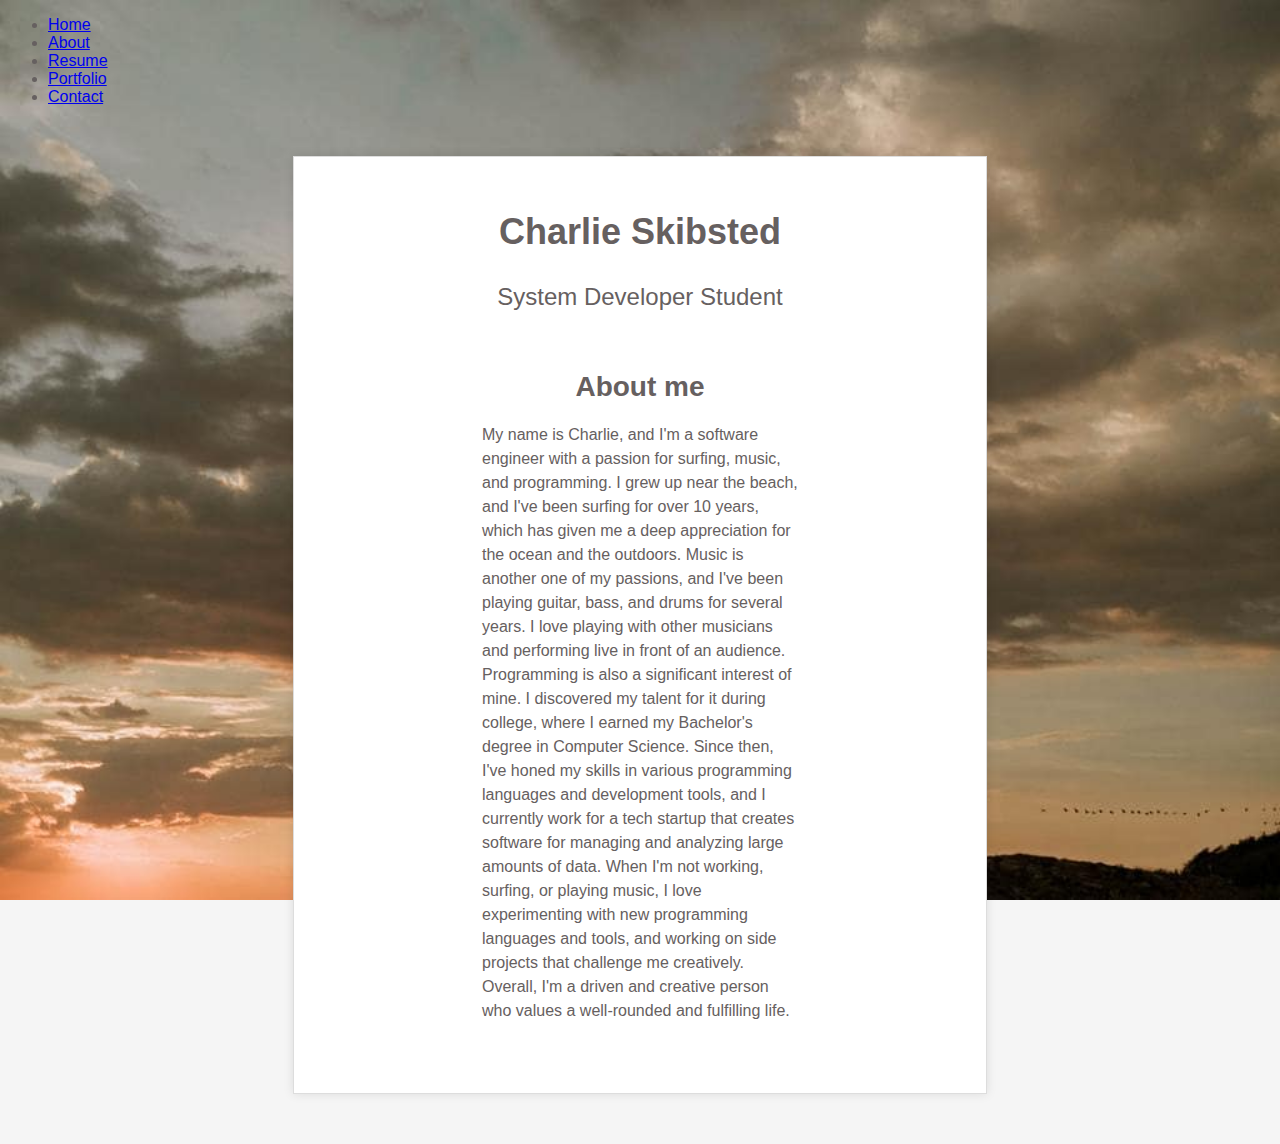
==== about.html @ 66c0c56f "Labb 2 part 1 Webbutveckling" ====
<!DOCTYPE html>
<html>
  <head>
    <title>About | My CV</title>
    <meta charset="UTF-8" />
    <meta http-equiv="X-UA-Compatible" content="IE=edge" />
    <meta
      name="viewport"
      content="width=device-width, initial-scale=1.0"
    />
    <link
      rel="stylesheet"
      type="text/css"
      href="CSS/backgroundimg.css"
    />
    <link
      rel="stylesheet"
      type="text/css"
      href="CSS/aboutstyle.css"
    />
    <link rel="stylesheet" type="text/css" href="css/nav.css" />
    <link rel="preconnect" href="https://fonts.googleapis.com" />
    <link
      rel="preconnect"
      href="https://fonts.gstatic.com"
      crossorigin
    />
    <link
      href="https://fonts.googleapis.com/css2?family=Lato:ital,wght@0,300;1,400&family=Roboto:wght@100&display=swap"
      rel="stylesheet"
    />
  </head>
  <body>
    <header>
      <nav>
        <ul>
          <li><a href="index.html">Home</a></li>
          <li><a href="about.html" class="active">About</a></li>
          <li><a href="resume.html">Resume</a></li>
          <li><a href="portfolio.html">Portfolio</a></li>
          <li><a href="contact.html">Contact</a></li>
        </ul>
      </nav>
    </header>
    <main>
      <div class="about-container">
        <div class="profile-section">
          <div class="profile-details">
            <h1 class="name">Charlie Skibsted</h1>
            <h2 class="title">System Developer Student</h2>
          </div>
        </div>
        <div class="resume-section">
          <h3 class="section-title">About me</h3>
          <p class="resume-content">
            My name is Charlie, and I'm a software engineer with a
            passion for surfing, music, and programming. I grew up
            near the beach, and I've been surfing for over 10 years,
            which has given me a deep appreciation for the ocean and
            the outdoors. Music is another one of my passions, and
            I've been playing guitar, bass, and drums for several
            years. I love playing with other musicians and performing
            live in front of an audience. Programming is also a
            significant interest of mine. I discovered my talent for
            it during college, where I earned my Bachelor's degree in
            Computer Science. Since then, I've honed my skills in
            various programming languages and development tools, and I
            currently work for a tech startup that creates software
            for managing and analyzing large amounts of data. When I'm
            not working, surfing, or playing music, I love
            experimenting with new programming languages and tools,
            and working on side projects that challenge me creatively.
            Overall, I'm a driven and creative person who values a
            well-rounded and fulfilling life.
          </p>
        </div>
      </div>
    </main>
  </body>
</html>
---- CSS/backgroundimg.css ----
body {
  font-family: "Helvetica Neue", sans-serif;
  background-image: url("/Media/Himmel.jpg");
  background-size: 100% 100%;
  background-repeat: no-repeat;
  background-attachment: fixed;
}
---- CSS/aboutstyle.css ----
/* Set default font and background colors for the page */
body {
  font-family: "Helvetica Neue", sans-serif;
  background-color: #f5f5f5;
  color: #666060;
}

/* about Container */

.about-container {
  background-color: #fff;
  width: 50%;
  max-width: 900px;
  margin: 50px auto;
  padding: 30px;
  border: 1px solid #ddd;
  box-shadow: 0 0 10px rgba(0, 0, 0, 0.1);
}

/* Profile Section */

.profile-section {
  width: 100%;
  display: flex;
  align-items: center;
  margin-bottom: 40px;
  text-align: center;
}

.profile-details {
  width: 100%;
  display: flex;
  flex-direction: column;
  text-align: center;
}

.name {
  font-size: 36px;
  font-weight: bold;
  margin-bottom: 10px;
}

.title {
  font-size: 24px;
  font-weight: normal;
}

/* About Section */

.section-title {
  font-size: 28px;
  font-weight: bold;
  margin-bottom: 20px;
  text-align: center;
}

.resume-section {
  width: 50%;
  margin-left: 25%;
  margin-right: 25%;
  margin-bottom: 40px;
  text-align: left;
}

.resume-content {
  font-size: 16px;
  line-height: 1.5;
  margin-bottom: 40px;
}

.work-experience-section {
  margin-bottom: 40px;
}

.work-experience-description {
  font-size: 16px;
  line-height: 1.5;
  margin-bottom: 20px;
}

@media only screen and (max-width: 768px) {
  .resume-section {
    width: 100%;
    margin-left: 0%;
    margin-right: 0%;
    margin-bottom: 40px;
  }
  .cv-container {
    background-color: #fff;
    width: 80%;
    max-width: 900px;
    margin: 50px auto;
    padding: 30px;
  }
}
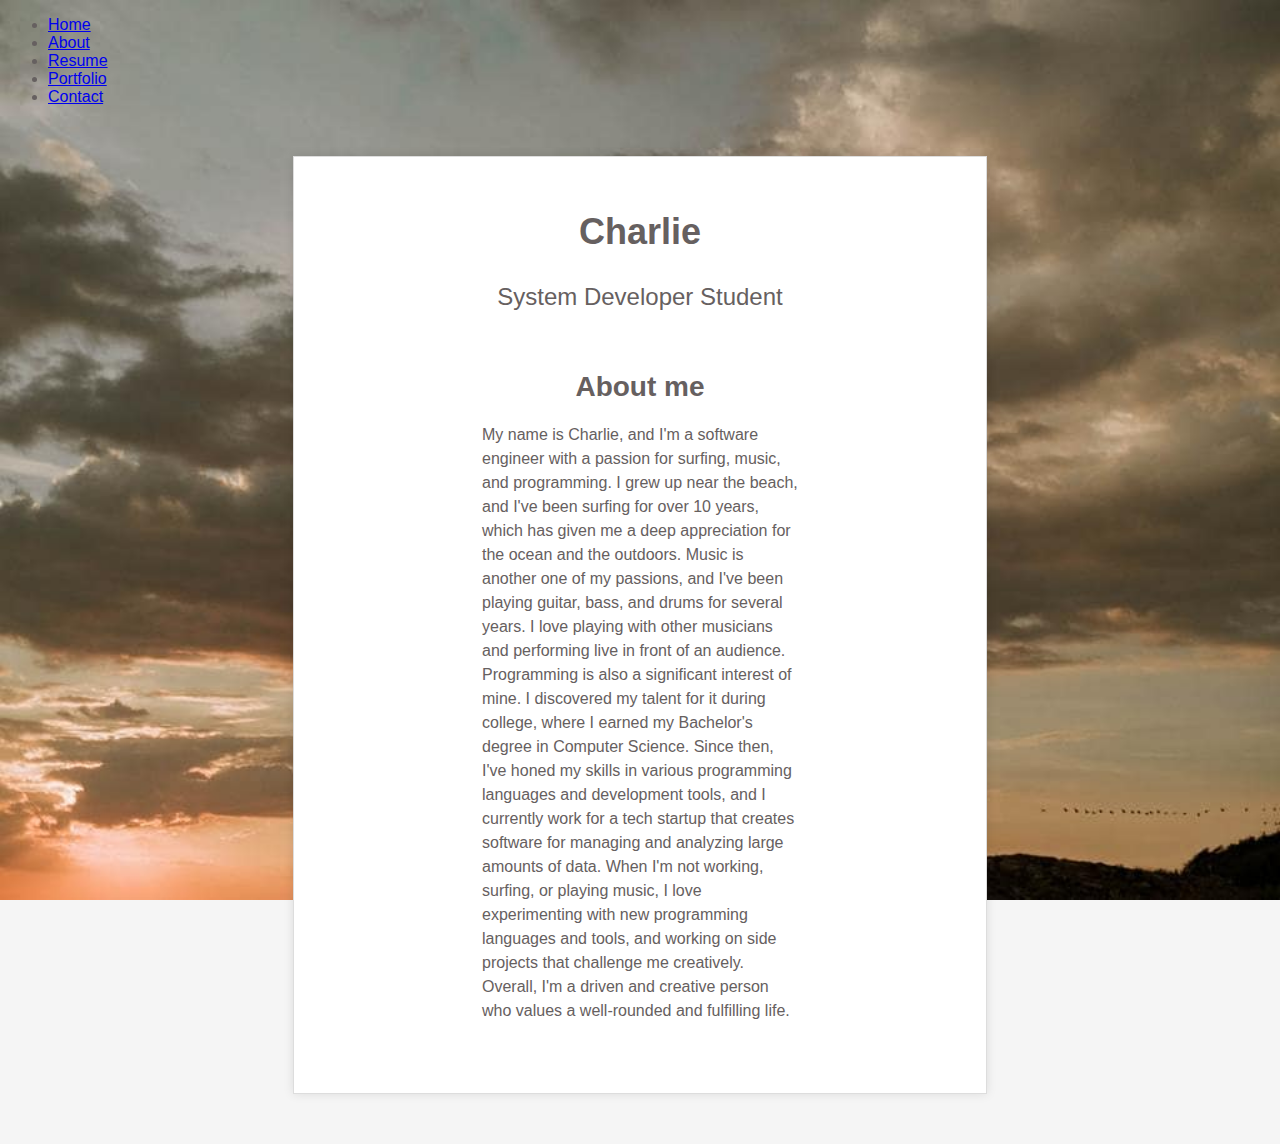
==== commit 9c7ad62b: "Workexperience and schools json  generated with JS" ====
--- a/about.html
+++ b/about.html
@@ -46,7 +46,7 @@
       <div class="about-container">
         <div class="profile-section">
           <div class="profile-details">
-            <h1 class="name">Charlie Skibsted</h1>
+            <h1 class="name">Charlie</h1>
             <h2 class="title">System Developer Student</h2>
           </div>
         </div>
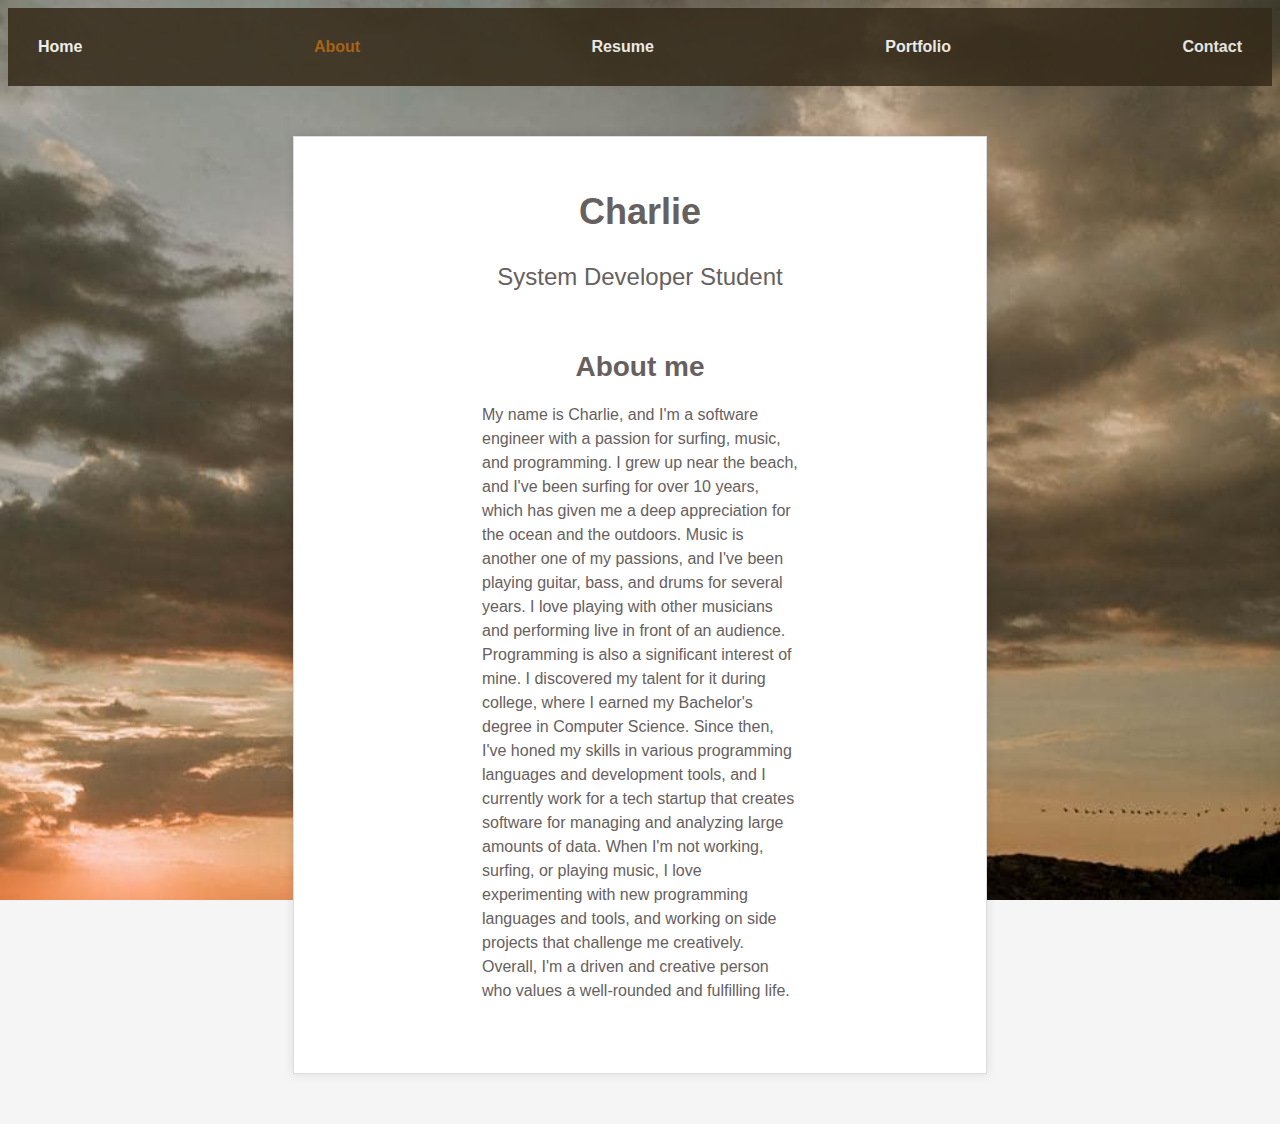
==== commit cef28ead: "changed to uppcase in CSS directory" ====
--- a/about.html
+++ b/about.html
@@ -18,7 +18,7 @@
       type="text/css"
       href="CSS/aboutstyle.css"
     />
-    <link rel="stylesheet" type="text/css" href="css/nav.css" />
+    <link rel="stylesheet" type="text/css" href="CSS/nav.css" />
     <link rel="preconnect" href="https://fonts.googleapis.com" />
     <link
       rel="preconnect"
--- a/CSS/nav.css
+++ b/CSS/nav.css
@@ -0,0 +1,41 @@
+/* * {
+  font-family: "Lato", sans-serif;
+} */
+
+header {
+  background-color: #352a19;
+  color: #fff;
+  padding: 20px;
+  opacity: 0.85;
+}
+
+/* Style the navigation links */
+nav ul {
+  list-style-type: none;
+  margin: 0;
+  padding: 0;
+  display: flex;
+  justify-content: space-between;
+  flex-wrap: wrap;
+}
+
+nav ul li {
+  margin: 10px;
+}
+
+nav ul li a {
+  color: #fff;
+  text-decoration: none;
+  font-weight: bold;
+}
+
+nav ul li a.active {
+  color: rgb(172, 93, 4); /* set the color of the active link */
+  font-weight: bold; /* set the font weight of the active link */
+}
+
+@media only screen and (max-width: 767px) {
+  nav {
+    flex-direction: column;
+  }
+}
